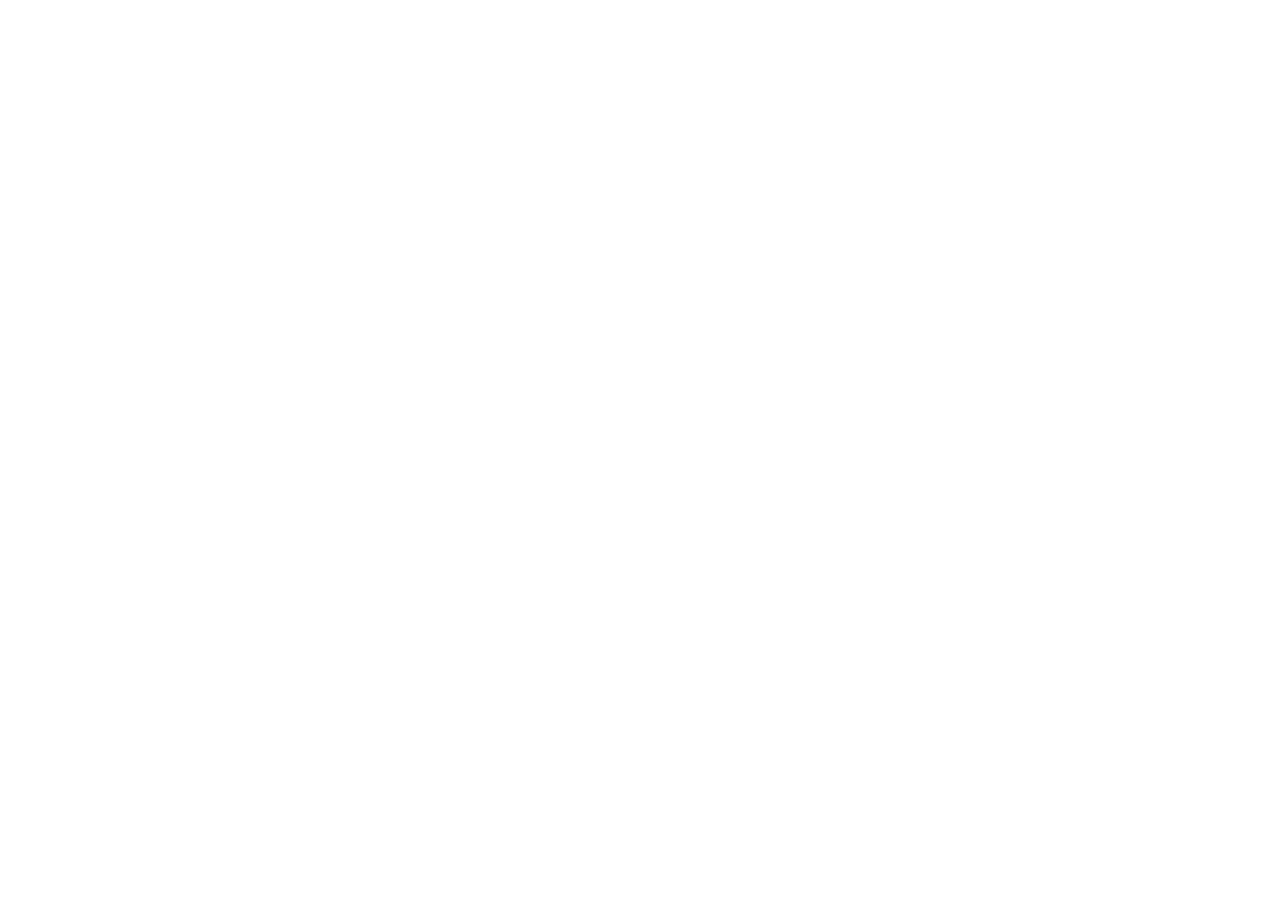
==== index.html @ b8f8494d "first" ====
<!DOCTYPE html>
<html lang="en">
<head>
    <meta charset="UTF-8">
    <meta name="viewport" content="width=device-width, initial-scale=1.0">
    <title>Document</title>
</head>
<body>
    
</body>
</html>
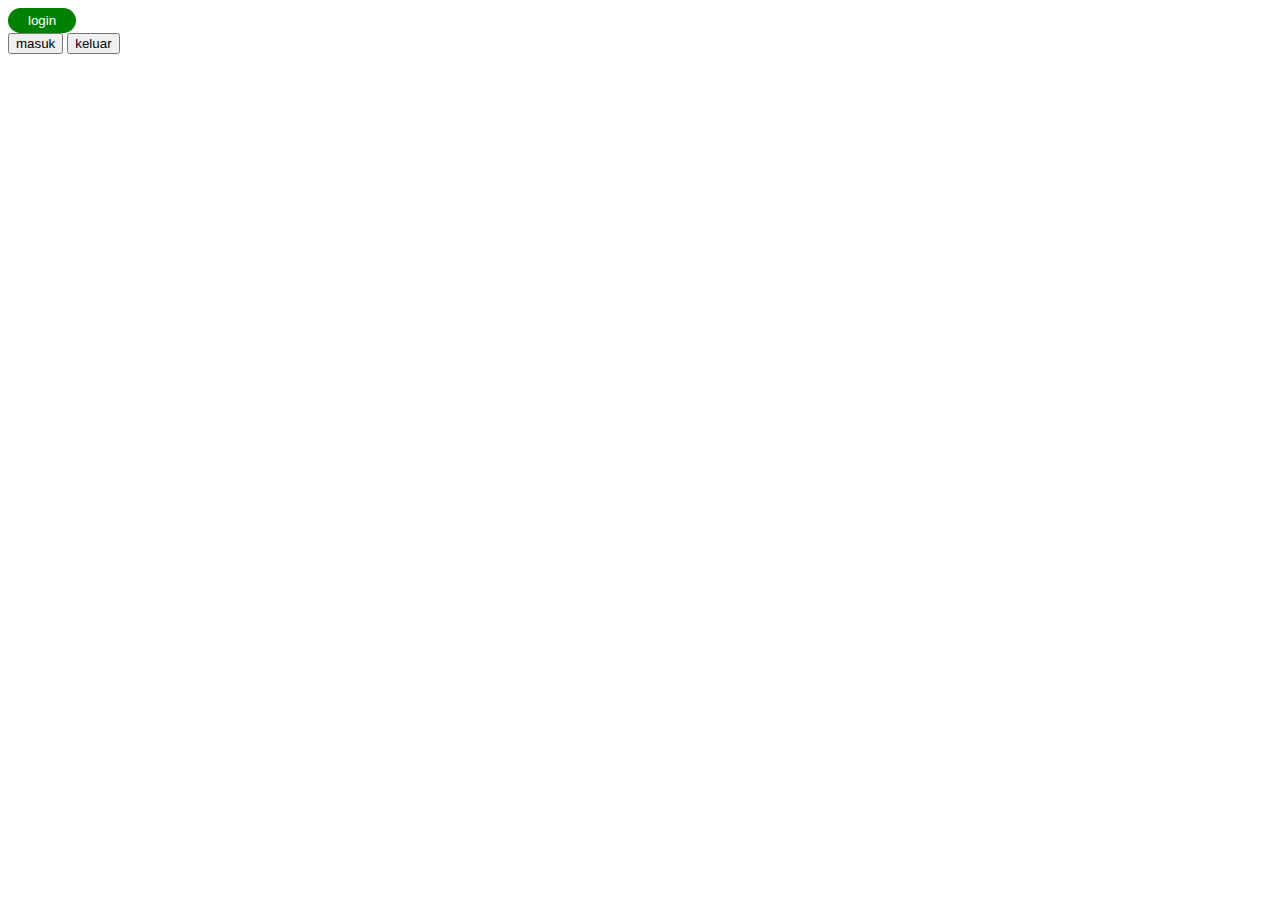
==== commit 1e4b2568: "update button" ====
--- a/index.html
+++ b/index.html
@@ -3,9 +3,14 @@
 <head>
     <meta charset="UTF-8">
     <meta name="viewport" content="width=device-width, initial-scale=1.0">
-    <title>Document</title>
+    <title>Hello world</title>
+    <link rel="stylesheet" href="./assets/css/style.css"> <!-- ini untuk mengubungkan file css-->
 </head>
 <body>
-    
+    <button class="tombol">login</button>
+    <div>
+        <button>masuk</button>
+        <button>keluar</button>
+    </div>
 </body>
 </html>--- a/assets/css/style.css
+++ b/assets/css/style.css
@@ -0,0 +1,7 @@
+.tombol {
+    background-color: green;
+    color: white;
+    border: none;
+    border-radius: 20px;
+    padding: 5px 20px;
+}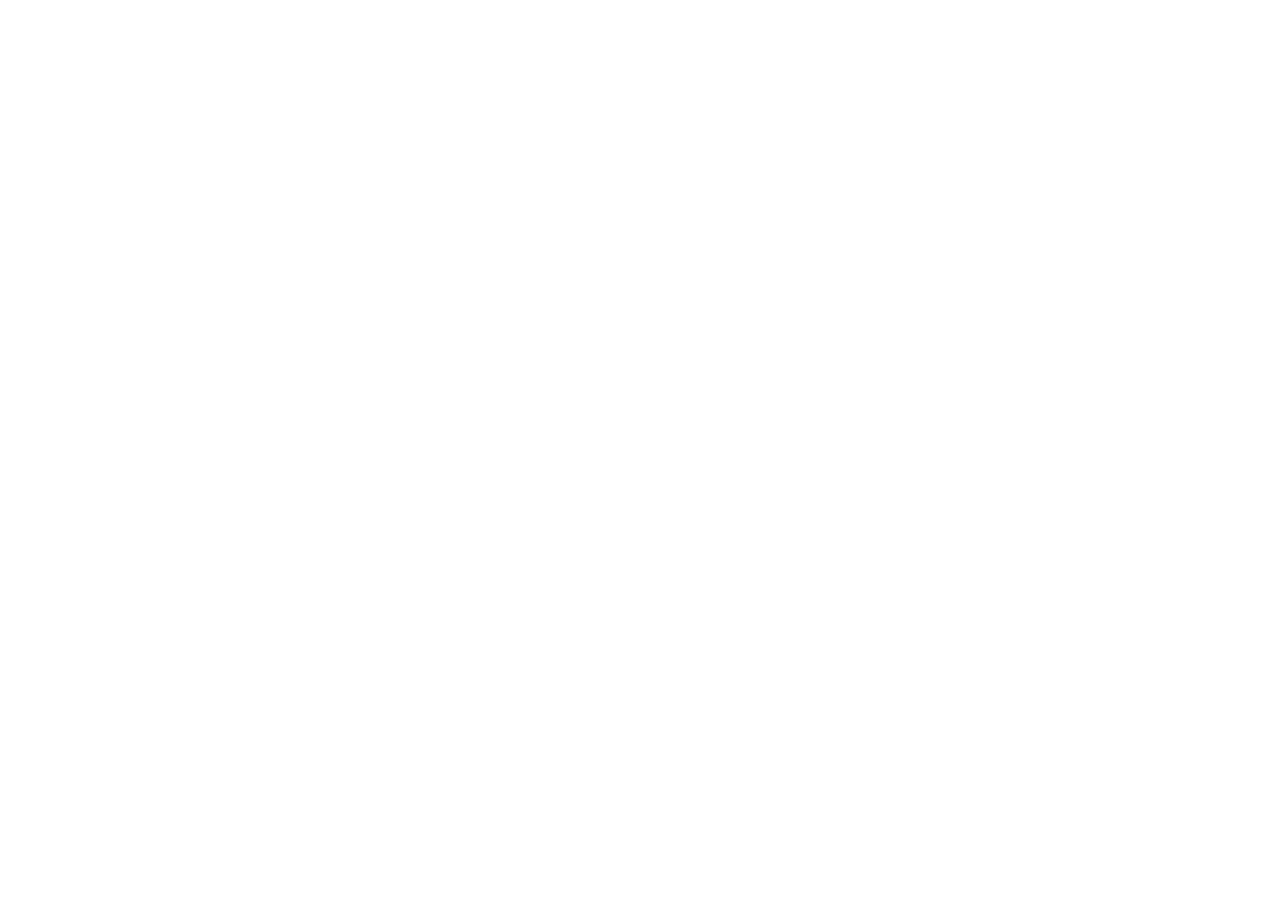
==== commit 75c577d8: "update: template colab" ====
--- a/index.html
+++ b/index.html
@@ -7,10 +7,17 @@
     <link rel="stylesheet" href="./assets/css/style.css"> <!-- ini untuk mengubungkan file css-->
 </head>
 <body>
-    <button class="tombol">login</button>
-    <div>
-        <button>masuk</button>
-        <button>keluar</button>
+    <!-- Arya -->
+    <div class="header">
+        
+    </div>
+    <!-- Ipan -->
+    <div class="main">
+
+    </div>
+    <!-- Bagas -->
+    <div class="footer">
+        
     </div>
 </body>
 </html>--- a/assets/css/style.css
+++ b/assets/css/style.css
@@ -1,7 +1,14 @@
-.tombol {
-    background-color: green;
-    color: white;
-    border: none;
-    border-radius: 20px;
-    padding: 5px 20px;
+/* Arya */
+.haeder {
+
+}
+
+/* Ipan */
+.main {
+
+}
+
+/* Bagas */
+.footer {
+
 }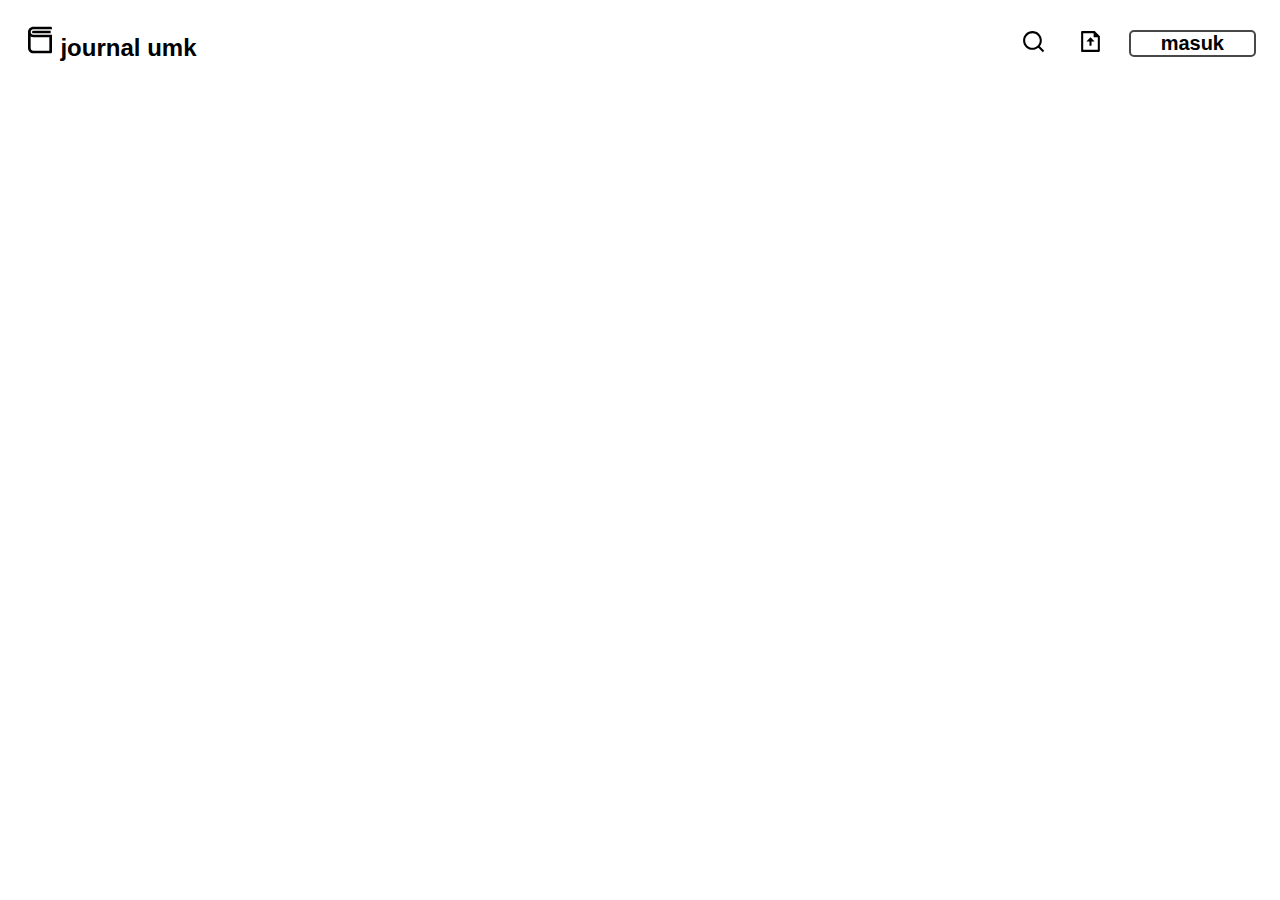
==== commit 8ae45640: "update: header" ====
--- a/index.html
+++ b/index.html
@@ -3,13 +3,27 @@
 <head>
     <meta charset="UTF-8">
     <meta name="viewport" content="width=device-width, initial-scale=1.0">
-    <title>Hello world</title>
+    <title>journal umk</title>
     <link rel="stylesheet" href="./assets/css/style.css"> <!-- ini untuk mengubungkan file css-->
 </head>
 <body>
     <!-- Arya -->
     <div class="header">
-        
+        <div class="logo">
+            <svg xmlns="http://www.w3.org/2000/svg" viewBox="0 0 24 24" fill="currentColor"><path d="M21 4H7C5.89543 4 5 4.89543 5 6C5 7.10457 5.89543 8 7 8H21V21C21 21.5523 20.5523 22 20 22H7C4.79086 22 3 20.2091 3 18V6C3 3.79086 4.79086 2 7 2H20C20.5523 2 21 2.44772 21 3V4ZM5 18C5 19.1046 5.89543 20 7 20H19V10H7C6.27143 10 5.58835 9.80521 5 9.46487V18ZM20 7H7C6.44772 7 6 6.55228 6 6C6 5.44772 6.44772 5 7 5H20V7Z"></path></svg> 
+            <span>journal umk</span>
+        </div>
+        <nav>
+            <button>
+                <svg xmlns="http://www.w3.org/2000/svg" viewBox="0 0 24 24" fill="currentColor"><path d="M18.031 16.6168L22.3137 20.8995L20.8995 22.3137L16.6168 18.031C15.0769 19.263 13.124 20 11 20C6.032 20 2 15.968 2 11C2 6.032 6.032 2 11 2C15.968 2 20 6.032 20 11C20 13.124 19.263 15.0769 18.031 16.6168ZM16.0247 15.8748C17.2475 14.6146 18 12.8956 18 11C18 7.1325 14.8675 4 11 4C7.1325 4 4 7.1325 4 11C4 14.8675 7.1325 18 11 18C12.8956 18 14.6146 17.2475 15.8748 16.0247L16.0247 15.8748Z"></path></svg>
+            </button>
+            <button>
+                <svg xmlns="http://www.w3.org/2000/svg" viewBox="0 0 24 24" fill="currentColor"><path d="M15 4H5V20H19V8H15V4ZM3 2.9918C3 2.44405 3.44749 2 3.9985 2H16L20.9997 7L21 20.9925C21 21.5489 20.5551 22 20.0066 22H3.9934C3.44476 22 3 21.5447 3 21.0082V2.9918ZM13 12V16H11V12H8L12 8L16 12H13Z"></path></svg>
+            </button>
+            <button class="btn-login">
+                masuk
+            </button>
+        </nav>
     </div>
     <!-- Ipan -->
     <div class="main">
--- a/assets/css/style.css
+++ b/assets/css/style.css
@@ -1,6 +1,48 @@
+body {
+    box-sizing: border-box;
+    margin: 0;
+    padding: 0;
+    font-family: sans-serif;
+}
+
 /* Arya */
-.haeder {
+.header {
+    margin: 24px;
+    display: flex;
+    justify-content: space-between;
+}
 
+.header .logo svg {
+    width: 32px;
+}
+
+.header .logo span {
+    font-size: 24px;
+    font-weight: bold;
+}
+
+.header nav {
+    display: flex;
+    align-items: center;
+    gap: 20px;
+}
+
+.header nav button {
+    border: none;
+    background: transparent;
+    
+}
+
+.header nav .btn-login {
+    border: 2px solid #484848;
+    font-size: 20px;
+    font-weight: bold;
+    padding: 0 30px;
+    border-radius: 5px;
+}
+
+.header nav button svg {
+    width: 25px ;
 }
 
 /* Ipan */
@@ -11,4 +53,8 @@
 /* Bagas */
 .footer {
 
+}
+
+.footer .tmbl-logout {
+
 }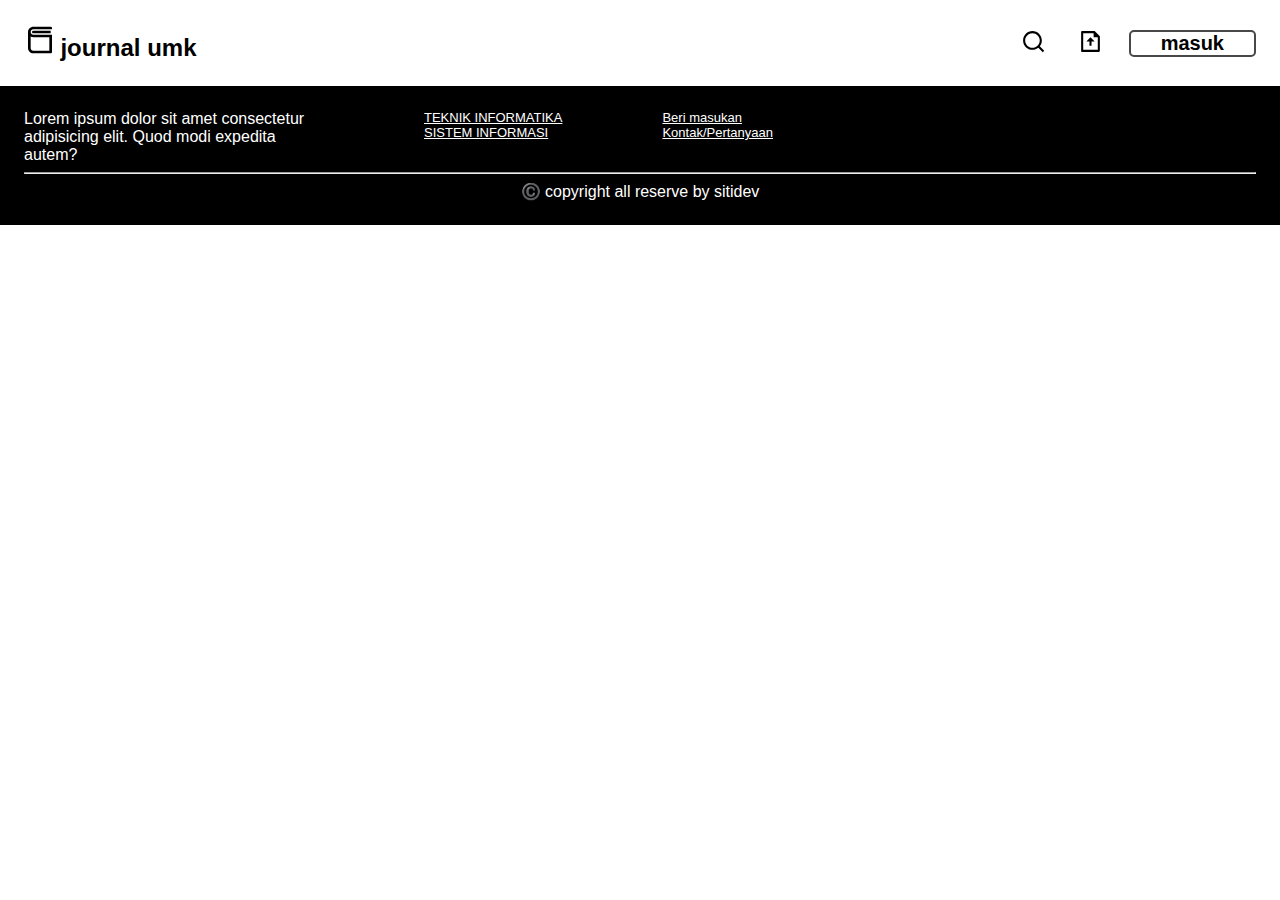
==== commit 8f1d8857: "update: footer" ====
--- a/index.html
+++ b/index.html
@@ -31,7 +31,19 @@
     </div>
     <!-- Bagas -->
     <div class="footer">
-        
+        <div class="wrapper">
+            <p>Lorem ipsum dolor sit amet consectetur adipisicing elit. Quod modi expedita autem?</p>
+            <div>
+                <a href="#">TEKNIK INFORMATIKA</a>
+                <a href="#">SISTEM INFORMASI</a>
+            </div>
+            <div>
+                <a href="#">Beri masukan</a>
+                <a href="#">Kontak/Pertanyaan</a>
+            </div>
+        </div>
+        <hr>
+        <span>©️ copyright all reserve by sitidev</span>
     </div>
 </body>
 </html>--- a/assets/css/style.css
+++ b/assets/css/style.css
@@ -52,9 +52,36 @@
 
 /* Bagas */
 .footer {
+    padding: 24px;
+    color: white;
+    background-color: black;
 
 }
 
-.footer .tmbl-logout {
+.footer .wrapper {
+    display: flex;
+    gap: 100px;
+}
 
+.footer .wrapper div {
+    display: flex;
+    flex-direction: column;
+}
+
+.footer .wrapper p {
+    margin: 0;
+    width: 300px;
+    
+}
+
+.footer .wrapper div a {
+    display: inline-block;
+    color: white;
+    font-size: 13px;
+
+}
+
+.footer span {
+    display: block;
+    text-align: center;
 }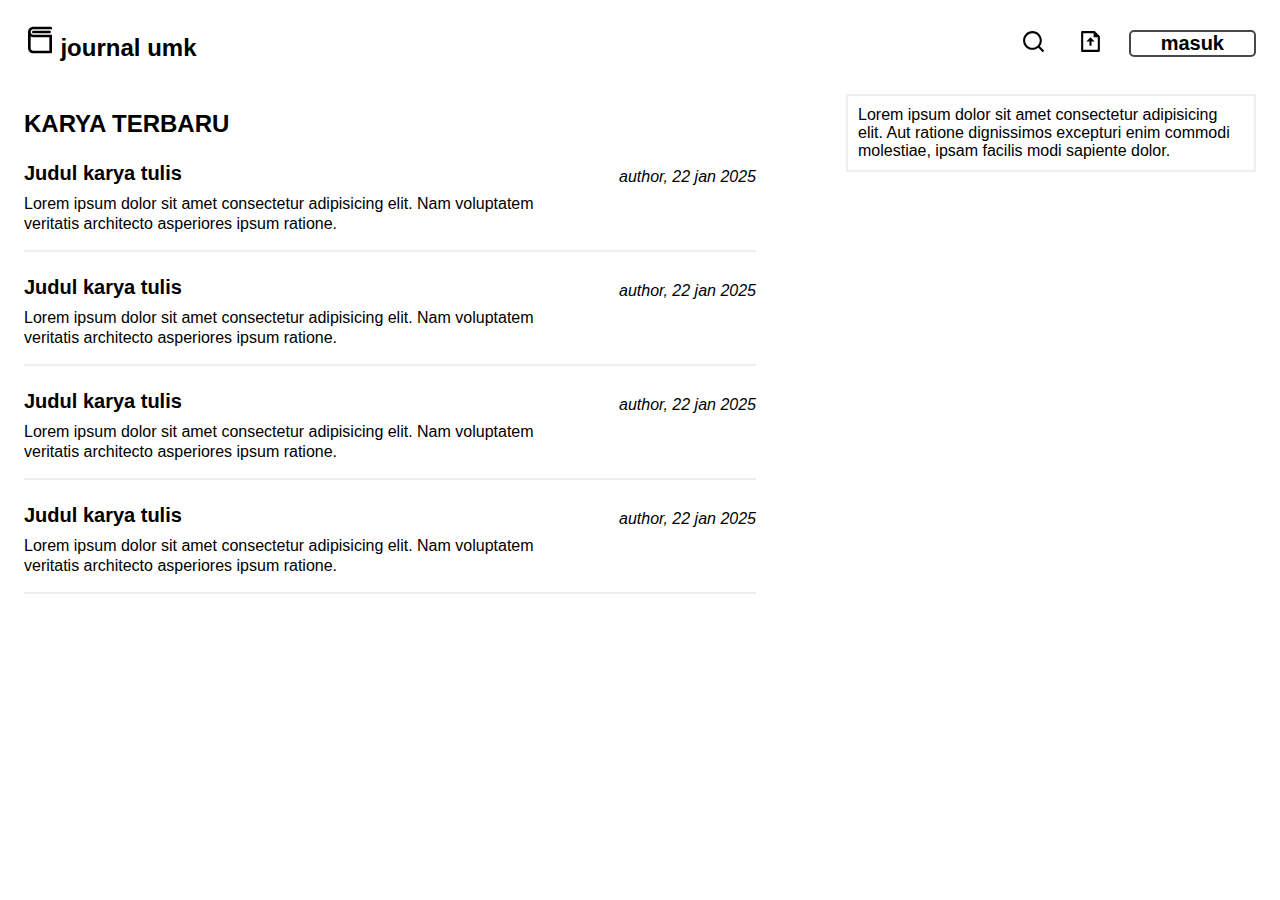
==== commit 99932c9c: "update: main" ====
--- a/index.html
+++ b/index.html
@@ -27,23 +27,44 @@
     </div>
     <!-- Ipan -->
     <div class="main">
-
+        <div>
+            <h1>KARYA TERBARU</h1>
+            <div class="items">
+                <span class="item-text">
+                    <h2>Judul karya tulis</h2>
+                    <p>Lorem ipsum dolor sit amet consectetur adipisicing elit. Nam voluptatem veritatis architecto asperiores ipsum ratione.</p>
+                </span>
+                <span class="date">author, 22 jan 2025</span>
+            </div>
+            <div class="items">
+                <span class="item-text">
+                    <h2>Judul karya tulis</h2>
+                    <p>Lorem ipsum dolor sit amet consectetur adipisicing elit. Nam voluptatem veritatis architecto asperiores ipsum ratione.</p>
+                </span>
+                <span class="date">author, 22 jan 2025</span>
+            </div>
+            <div class="items">
+                <span class="item-text">
+                    <h2>Judul karya tulis</h2>
+                    <p>Lorem ipsum dolor sit amet consectetur adipisicing elit. Nam voluptatem veritatis architecto asperiores ipsum ratione.</p>
+                </span>
+                <span class="date">author, 22 jan 2025</span>
+            </div>
+            <div class="items">
+                <span class="item-text">
+                    <h2>Judul karya tulis</h2>
+                    <p>Lorem ipsum dolor sit amet consectetur adipisicing elit. Nam voluptatem veritatis architecto asperiores ipsum ratione.</p>
+                </span>
+                <span class="date">author, 22 jan 2025</span>
+            </div>
+        </div>
+        <div class="right">
+            Lorem ipsum dolor sit amet consectetur adipisicing elit. Aut ratione dignissimos excepturi enim commodi molestiae, ipsam facilis modi sapiente dolor.
+        </div>
     </div>
     <!-- Bagas -->
     <div class="footer">
-        <div class="wrapper">
-            <p>Lorem ipsum dolor sit amet consectetur adipisicing elit. Quod modi expedita autem?</p>
-            <div>
-                <a href="#">TEKNIK INFORMATIKA</a>
-                <a href="#">SISTEM INFORMASI</a>
-            </div>
-            <div>
-                <a href="#">Beri masukan</a>
-                <a href="#">Kontak/Pertanyaan</a>
-            </div>
-        </div>
-        <hr>
-        <span>©️ copyright all reserve by sitidev</span>
+        
     </div>
 </body>
 </html>--- a/assets/css/style.css
+++ b/assets/css/style.css
@@ -47,41 +47,59 @@
 
 /* Ipan */
 .main {
+    margin: 32px 24px 24px 24px;
+    display: flex;
+    align-items: flex-start;
+    gap: 90px;
+    
+}
 
+.main h1 {
+    font-size: 24px;
+}
+
+.main .items {
+    margin-top: 30px;
+    display: flex;
+    justify-content: space-between;
+    border-bottom: 2px solid #eee;
+    gap: 30px;
+    width: 732px ;
+}
+
+.main .items .item-text {
+    line-height: 10px;
+}
+
+.main .items .date {
+    text-wrap: nowrap;
+    font-size: 16px;
+    font-style: italic;
+}
+
+.main .items .item-text p {
+    line-height: 20px;
+}
+
+.main h2 {
+    font-size: 20px;
+    margin: 0;
+}
+
+.main p {
+    font-size: 16px;
+}
+
+.main .right {
+    border: 2px solid #eee;
+    padding: 10px;
 }
 
 /* Bagas */
 .footer {
-    padding: 24px;
-    color: white;
-    background-color: black;
 
 }
 
-.footer .wrapper {
-    display: flex;
-    gap: 100px;
-}
+.footer .tmbl-logout {
 
-.footer .wrapper div {
-    display: flex;
-    flex-direction: column;
-}
-
-.footer .wrapper p {
-    margin: 0;
-    width: 300px;
-    
-}
-
-.footer .wrapper div a {
-    display: inline-block;
-    color: white;
-    font-size: 13px;
-
-}
-
-.footer span {
-    display: block;
-    text-align: center;
 }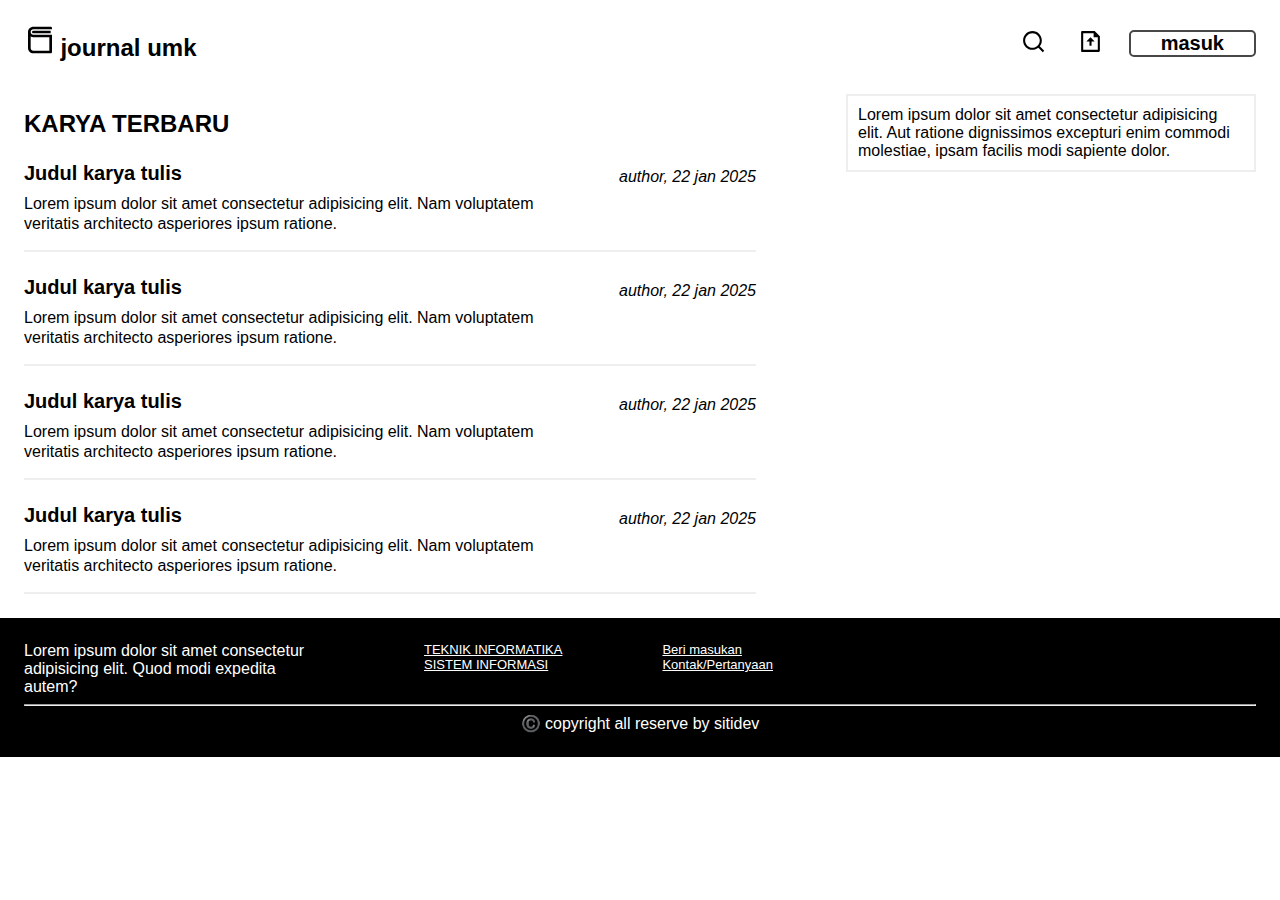
==== commit 0a8a83da: "Merge branch 'main' of https://github.com/Alamabd/journal-siti" ====
--- a/index.html
+++ b/index.html
@@ -64,7 +64,19 @@
     </div>
     <!-- Bagas -->
     <div class="footer">
-        
+        <div class="wrapper">
+            <p>Lorem ipsum dolor sit amet consectetur adipisicing elit. Quod modi expedita autem?</p>
+            <div>
+                <a href="#">TEKNIK INFORMATIKA</a>
+                <a href="#">SISTEM INFORMASI</a>
+            </div>
+            <div>
+                <a href="#">Beri masukan</a>
+                <a href="#">Kontak/Pertanyaan</a>
+            </div>
+        </div>
+        <hr>
+        <span>©️ copyright all reserve by sitidev</span>
     </div>
 </body>
 </html>--- a/assets/css/style.css
+++ b/assets/css/style.css
@@ -97,9 +97,36 @@
 
 /* Bagas */
 .footer {
+    padding: 24px;
+    color: white;
+    background-color: black;
 
 }
 
-.footer .tmbl-logout {
+.footer .wrapper {
+    display: flex;
+    gap: 100px;
+}
 
+.footer .wrapper div {
+    display: flex;
+    flex-direction: column;
+}
+
+.footer .wrapper p {
+    margin: 0;
+    width: 300px;
+    
+}
+
+.footer .wrapper div a {
+    display: inline-block;
+    color: white;
+    font-size: 13px;
+
+}
+
+.footer span {
+    display: block;
+    text-align: center;
 }